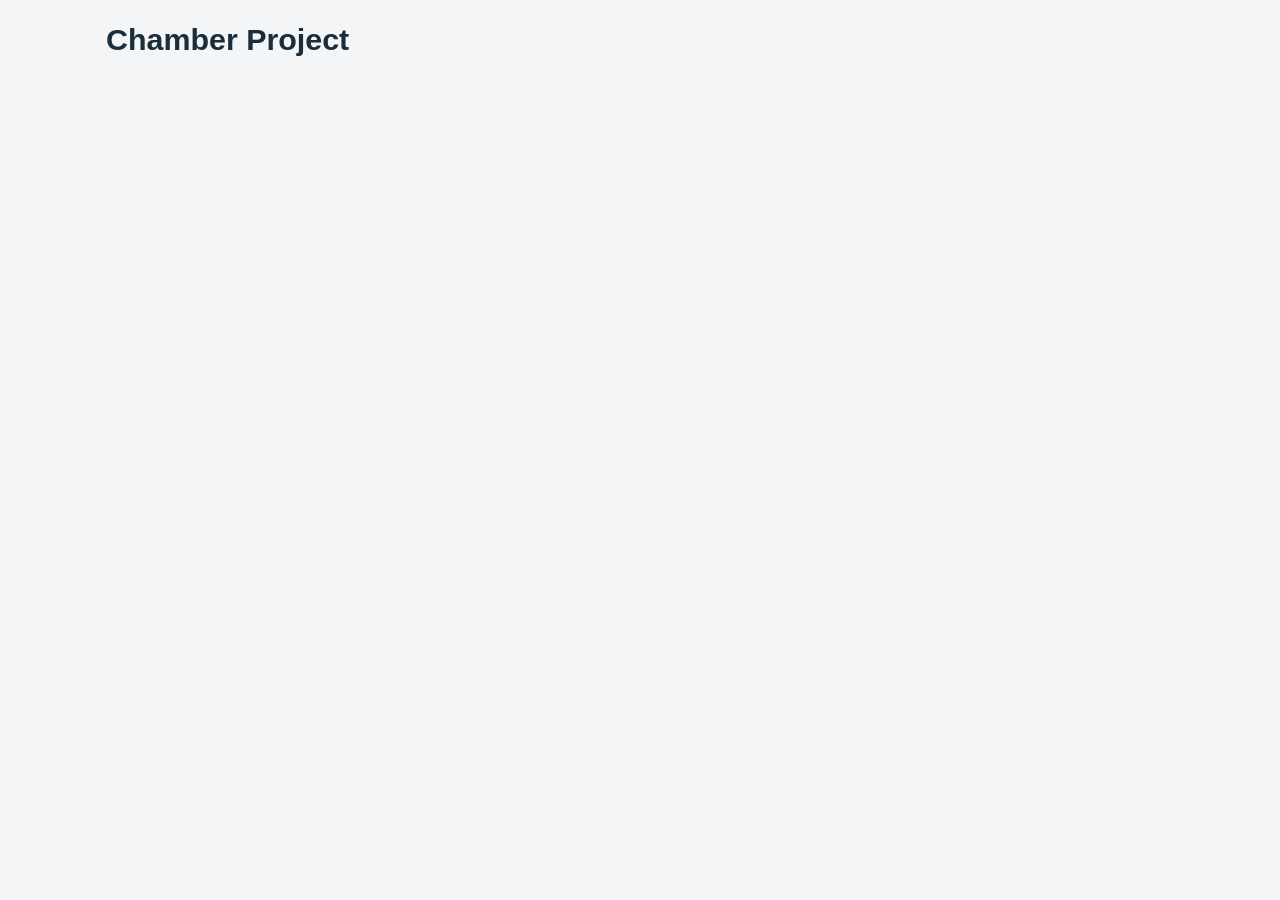
==== chamber/index.html @ 873bb02b "directory page data and page implemented" ====
<!DOCTYPE html>
<html lang="en">
<head>
  <meta charset="UTF-8">
  <meta name="viewport" content="width=device-width, initial-scale=1.0">
  <meta name="description" content="Chamber of Commerce project for WDD 231, coming in week 2.">
  <meta name="author" content="Hugo Almeida">
  <title>Chamber Project | Hugo Almeida</title>
  <link rel="stylesheet" href="../styles/small.css">
</head>
<body><main><h1>Chamber Project</h1></main></body>
</html>
---- styles/small.css ----
:root {
  --ink: #192d3a;
  --navy: #143b50;
  --accent: #23624e;
  --paper: #ffffff;
  --background: #f3f5f6;
  --border: #c9d3d9;
}

* { box-sizing: border-box; }
body { margin: 0; background: var(--background); color: var(--ink); font-family: "Roboto", sans-serif; line-height: 1.6; }
button, a { -webkit-tap-highlight-color: transparent; }
button { font: inherit; cursor: pointer; }
a { color: inherit; }
:focus-visible { outline: 3px solid #b15b00; outline-offset: 4px; }
.skip-link { position: absolute; left: 1rem; top: -5rem; z-index: 10; padding: .65rem 1rem; background: var(--paper); }
.skip-link:focus { top: .5rem; }
.site-header { max-width: 1100px; margin-inline: auto; padding: 1rem; display: flex; align-items: center; justify-content: space-between; gap: 1rem; }
.brand { display: flex; align-items: center; gap: .8rem; font-size: 1.3rem; font-weight: 700; text-decoration: none; }
.brand img { flex-shrink: 0; }
.menu-toggle { display: grid; place-items: center; flex-shrink: 0; width: 44px; height: 44px; border: 1px solid var(--border); border-radius: 5px; background: var(--paper); color: var(--navy); font-size: 1.7rem; line-height: 1; }
.navigation { background: var(--navy); }
.nav-links { max-width: 1100px; margin-inline: auto; }
.nav-links a { display: block; padding: .8rem 1.25rem; color: white; text-decoration: none; font-weight: 500; }
.nav-links a:hover { background: #28566e; }
.nav-links a[aria-current="page"] { background: #0b2839; box-shadow: inset 4px 0 #9bdbc6; }
/* Keep navigation available if JavaScript is disabled. */
.navigation.menu-ready:not(.is-open) { display: none; }
main { max-width: 1100px; padding: 1.25rem 1rem 2rem; margin-inline: auto; }
h1 { margin: 0 0 1rem; font-size: 1.9rem; line-height: 1.25; }
.intro-grid { display: grid; gap: 1.25rem; }
.panel { overflow: hidden; border: 1px solid var(--border); border-radius: 7px; background: var(--paper); }
h2 { margin: 0; padding: .6rem .9rem; background: var(--navy); color: white; text-align: center; font-size: 1.1rem; line-height: 1.5; }
.panel-body { padding: 1rem; }
.panel-body p:first-child { margin-top: 0; }
.panel-body p:last-child { margin-bottom: 0; }
.photo-panel .panel-body { display: grid; place-items: center; }
.student-photo { display: block; width: min(100%, 250px); height: auto; border-radius: 5px; }
.certificate { margin-top: 1.25rem; }
.course-filters { display: flex; gap: .5rem; margin-bottom: 1rem; }
.course-filters button { flex: 1; min-width: 0; min-height: 44px; border: 1px solid var(--navy); border-radius: 5px; background: white; color: var(--navy); font-weight: 700; }
.course-filters button:hover { background: #e5eef2; }
.course-filters button[aria-pressed="true"] { background: var(--navy); color: white; }
.course-grid { display: grid; gap: .65rem; }
.course-card { padding: .75rem; border: 1px solid var(--border); border-radius: 5px; background: #edf1f4; text-align: center; }
.course-card h3 { margin: 0; font-size: 1rem; }
.course-card p { margin: .15rem 0 0; font-size: .85rem; }
.course-card.completed { background: var(--accent); border-color: var(--accent); color: white; }
.course-summary { margin: 1rem 0 .3rem; text-align: center; font-weight: 600; }
.course-legend { text-align: center; font-size: .85rem; color: #485d68; }
footer { padding: 1.2rem 1rem; background: #dfe7eb; text-align: center; font-size: .9rem; }
footer p { margin: .25rem 0; }
.social-links { display: flex; align-items: center; justify-content: center; gap: .7rem; margin-bottom: .6rem; }
.social-links a { display: grid; place-items: center; width: 44px; height: 44px; border-radius: 50%; background: white; }
.social-links a:hover { background: #c3d7e2; }
#lastModified { color: #354f60; font-size: .8rem; }
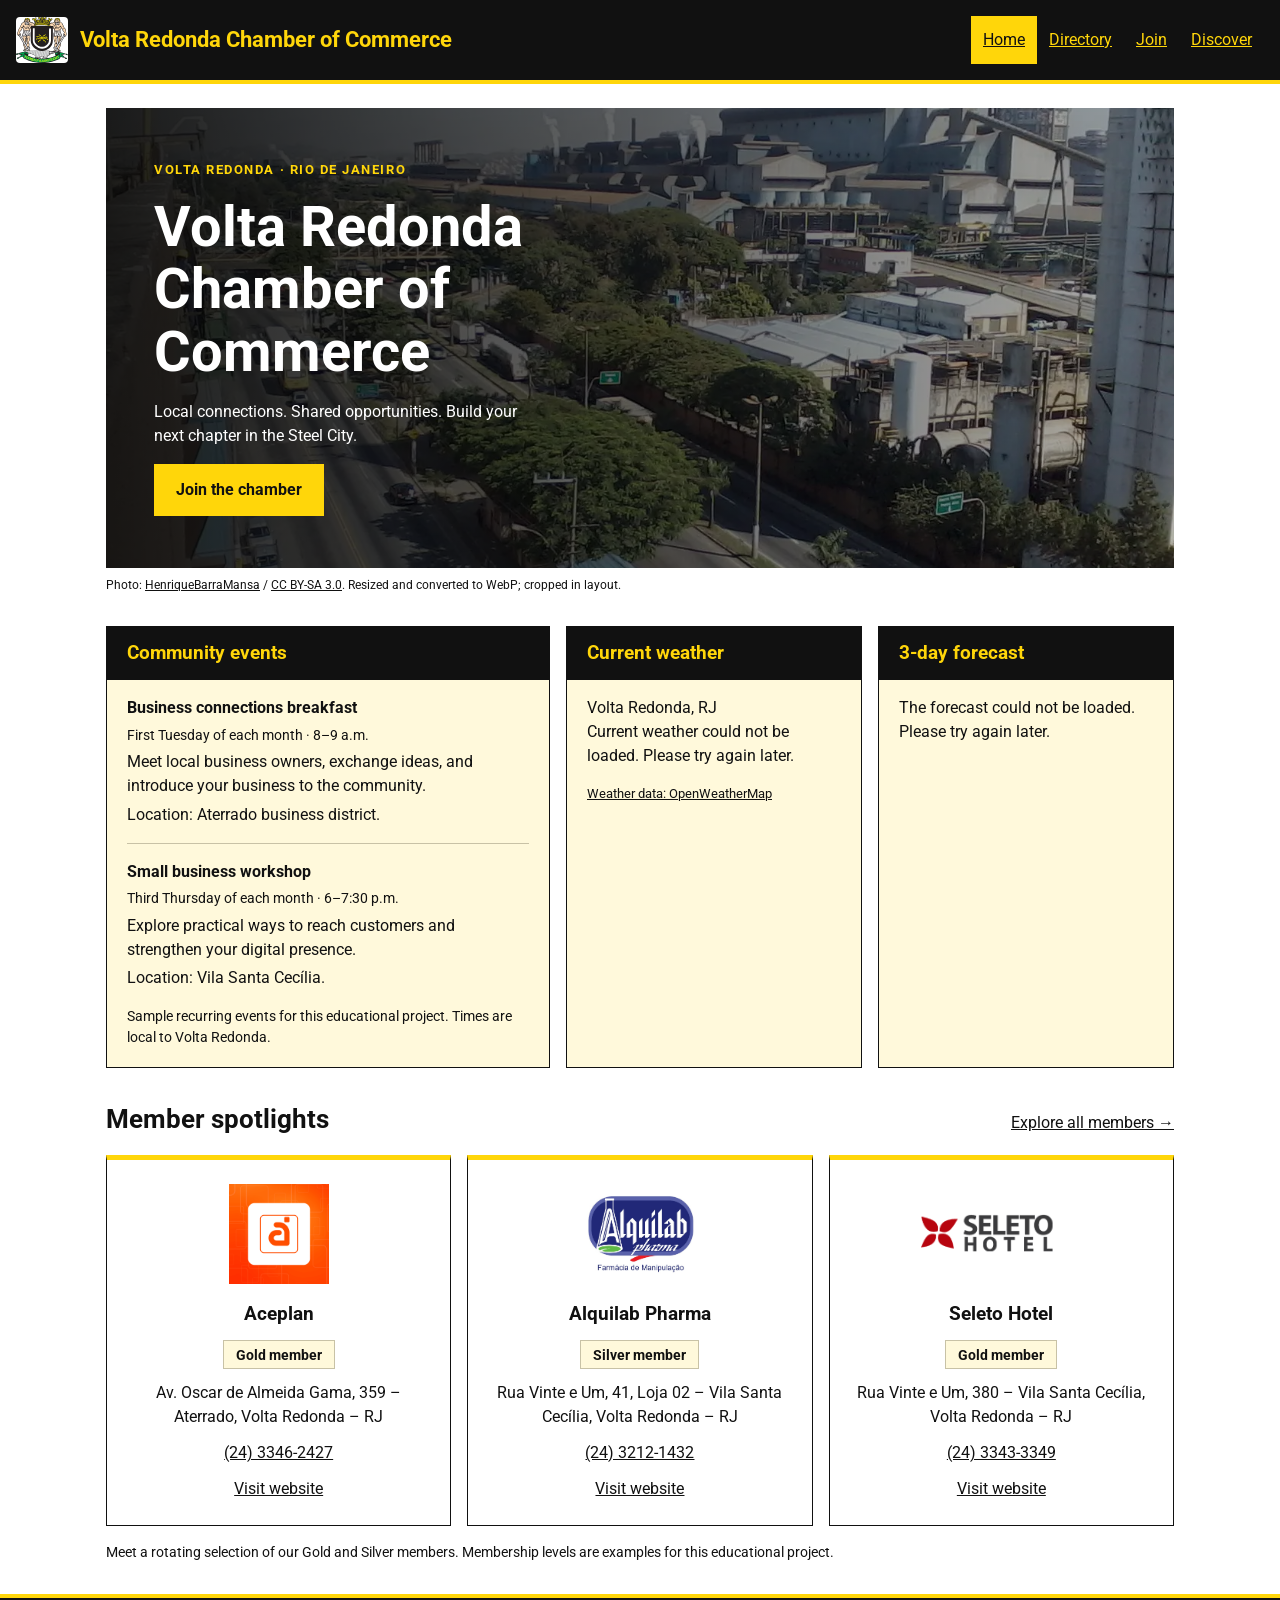
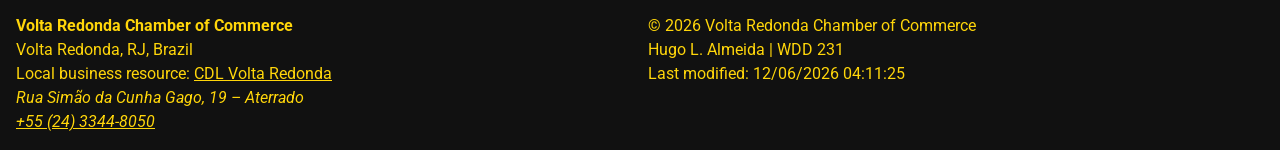
==== commit 61ccb0bb: "Home page implemented" ====
--- a/chamber/index.html
+++ b/chamber/index.html
@@ -1,12 +1,117 @@
 <!DOCTYPE html>
 <html lang="en">
 <head>
-  <meta charset="UTF-8">
-  <meta name="viewport" content="width=device-width, initial-scale=1.0">
-  <meta name="description" content="Chamber of Commerce project for WDD 231, coming in week 2.">
-  <meta name="author" content="Hugo Almeida">
-  <title>Chamber Project | Hugo Almeida</title>
-  <link rel="stylesheet" href="../styles/small.css">
+    <meta charset="UTF-8">
+    <meta name="viewport" content="width=device-width, initial-scale=1.0">
+    <title>Home | Volta Redonda Chamber of Commerce</title>
+    <meta name="description" content="Grow your business in Volta Redonda. Connect with chamber members, explore community events, and check the latest weather in the Steel City.">
+    <meta name="author" content="Hugo Almeida">
+    <meta property="og:title" content="Home | Volta Redonda Chamber of Commerce">
+    <meta property="og:description" content="Local connections. Shared opportunities. Discover businesses and community events in Volta Redonda, Brazil.">
+    <meta property="og:type" content="website">
+    <meta property="og:image" content="https://hugolalmeida.github.io/wdd231/chamber/images/chamber-social.png">
+    <meta property="og:url" content="https://hugolalmeida.github.io/wdd231/chamber/">
+    <link rel="icon" href="images/favicon.svg" type="image/svg+xml">
+    <link rel="preconnect" href="https://fonts.googleapis.com">
+    <link rel="preconnect" href="https://fonts.gstatic.com" crossorigin>
+    <link rel="stylesheet" href="styles/reset.css">
+    <link href="https://fonts.googleapis.com/css2?family=Roboto:wght@400;700&amp;display=swap" rel="stylesheet">
+    <link rel="stylesheet" href="styles/small.css">
+    <link rel="stylesheet" href="styles/larger.css">
+    <link rel="stylesheet" href="styles/home.css">
+    <script src="scripts/site.js" defer></script>
+    <script src="scripts/weather-config.js" defer></script>
+    <script src="scripts/weather.js" defer></script>
+    <script src="scripts/home.js" defer></script>
 </head>
-<body><main><h1>Chamber Project</h1></main></body>
+<body>
+    <a class="skip-link" href="#main">Skip to main content</a>
+    <header class="site-header">
+        <a class="brand" href="index.html"><img src="images/volta-redonda-coat-of-arms.svg" width="52" height="46" alt=""><span>Volta Redonda Chamber of Commerce</span></a>
+        <button class="menu-toggle" type="button" aria-controls="primary-navigation" aria-expanded="false">Menu</button>
+        <nav id="primary-navigation" class="navigation" aria-label="Main navigation">
+            <ul>
+                <li><a href="index.html" aria-current="page">Home</a></li>
+                <li><a href="directory.html">Directory</a></li>
+                <li><a href="join.html">Join</a></li>
+                <li><a href="discover.html">Discover</a></li>
+            </ul>
+        </nav>
+    </header>
+    <main id="main" class="home-main">
+        <section class="hero" aria-labelledby="home-heading">
+            <picture>
+                <source media="(max-width: 600px)" srcset="images/volta-redonda-hero-small.webp">
+                <img src="images/volta-redonda-hero.webp" width="1400" height="1050" alt="Panoramic view of central Volta Redonda, with buildings, green hills and the steelworks" fetchpriority="high">
+            </picture>
+            <div class="hero-content">
+                <p class="eyebrow">Volta Redonda · Rio de Janeiro</p>
+                <h1 id="home-heading">Volta Redonda Chamber of Commerce</h1>
+                <p>Local connections. Shared opportunities. Build your next chapter in the Steel City.</p>
+                <a class="button-link" href="join.html">Join the chamber</a>
+            </div>
+        </section>
+        <p class="photo-credit">Photo: <a href="https://commons.wikimedia.org/wiki/File:Volta_Redonda_01.jpg">HenriqueBarraMansa</a> / <a href="https://creativecommons.org/licenses/by-sa/3.0/">CC BY-SA 3.0</a>. Resized and converted to WebP; cropped in layout.</p>
+
+        <div class="home-summary">
+            <section class="info-panel" aria-labelledby="events-heading">
+                <h2 id="events-heading">Community events</h2>
+                <article class="event">
+                    <h3>Business connections breakfast</h3>
+                    <p class="event-schedule">First Tuesday of each month · 8–9 a.m.</p>
+                    <p>Meet local business owners, exchange ideas, and introduce your business to the community.</p>
+                    <p>Location: Aterrado business district.</p>
+                </article>
+                <article class="event">
+                    <h3>Small business workshop</h3>
+                    <p class="event-schedule">Third Thursday of each month · 6–7:30 p.m.</p>
+                    <p>Explore practical ways to reach customers and strengthen your digital presence.</p>
+                    <p>Location: Vila Santa Cecília.</p>
+                </article>
+                <p class="section-note">Sample recurring events for this educational project. Times are local to Volta Redonda.</p>
+            </section>
+            <section class="info-panel" aria-labelledby="weather-heading">
+                <h2 id="weather-heading">Current weather</h2>
+                <p>Volta Redonda, RJ</p>
+                <p id="weather-status" role="status">Loading current weather…</p>
+                <div id="current-weather" hidden>
+                    <p class="temperature" id="temperature"></p>
+                    <p id="weather-description"></p>
+                    <p id="humidity"></p>
+                </div>
+                <a class="weather-source" href="https://openweathermap.org/">Weather data: OpenWeatherMap</a>
+            </section>
+            <section class="info-panel" aria-labelledby="forecast-heading">
+                <h2 id="forecast-heading">3-day forecast</h2>
+                <p id="forecast-status" role="status">Loading forecast…</p>
+                <ul id="forecast" class="forecast-list"></ul>
+                <p id="forecast-note" class="section-note" hidden>Temperature near noon (°C), for the next three days. Volta Redonda local time.</p>
+            </section>
+        </div>
+
+        <section aria-labelledby="spotlights-heading">
+            <div class="spotlight-heading">
+                <h2 id="spotlights-heading">Member spotlights</h2>
+                <a href="directory.html">Explore all members →</a>
+            </div>
+            <p id="spotlight-status" role="status">Loading member spotlights…</p>
+            <div id="spotlights" class="spotlights"></div>
+            <p class="section-note">Meet a rotating selection of our Gold and Silver members. Membership levels are examples for this educational project.</p>
+        </section>
+        <noscript><p>Enable JavaScript to load live weather and member spotlights. You can still browse our community events and navigation links.</p></noscript>
+    </main>
+    <footer class="site-footer">
+        <div>
+            <p><strong>Volta Redonda Chamber of Commerce</strong></p>
+            <p>Volta Redonda, RJ, Brazil</p>
+            <p>Local business resource: <a href="https://www.cdlvr.org.br/fale-conosco">CDL Volta Redonda</a></p>
+            <address>Rua Simão da Cunha Gago, 19 – Aterrado<br><a href="tel:+552433448050">+55 (24) 3344-8050</a></address>
+        </div>
+        <div>
+            <p>&copy; <span id="currentyear"></span> Volta Redonda Chamber of Commerce</p>
+            <p>Hugo L. Almeida | WDD 231</p>
+            <p>Last modified: <span id="lastmodified"></span></p>
+        </div>
+    </footer>
+</body>
 </html>
--- a/chamber/styles/small.css
+++ b/chamber/styles/small.css
@@ -0,0 +1,55 @@
+:root {
+    --black: #111111;
+    --yellow: #ffd60a;
+    --paper: #ffffff;
+    --surface: #fff9db;
+    font-family: Roboto, Arial, sans-serif;
+    color: var(--black);
+    background: var(--paper);
+    line-height: 1.5;
+}
+a { color: var(--black); overflow-wrap: anywhere; }
+button, a { touch-action: manipulation; }
+:focus-visible { outline: 3px solid var(--black); box-shadow: 0 0 0 6px var(--yellow); outline-offset: 4px; }
+.skip-link { position: absolute; z-index: 10; top: -5rem; left: 1rem; padding: .75rem; background: var(--yellow); color: var(--black); }
+.skip-link:focus { top: 1rem; }
+.site-header, .site-footer { padding: 1rem; background: var(--black); color: var(--yellow); }
+.brand { display: inline-flex; align-items: center; gap: .75rem; color: inherit; font-size: 1.4rem; font-weight: 700; text-decoration: none; }
+.brand img { flex: none; object-fit: contain; background: var(--paper); border-radius: .25rem; }
+.menu-toggle {
+    display: none;
+    min-height: 44px;
+    padding: .5rem 1rem;
+    margin-top: .75rem;
+    border: 2px solid var(--yellow);
+    background: var(--yellow);
+    color: var(--black);
+    cursor: pointer;
+}
+.js .menu-toggle { display: block; }
+.navigation ul { list-style: none; margin-top: .75rem; }
+.js .navigation:not(.open) { display: none; }
+.navigation a { display: block; padding: .75rem; color: var(--yellow); }
+.navigation a:hover, .navigation a[aria-current="page"] { background: var(--yellow); color: var(--black); }
+main { max-width: 1100px; margin: 0 auto; padding: 1rem; }
+h1 { font-size: 1.8rem; margin-bottom: .5rem; }
+.menu { display: flex; justify-content: center; gap: .75rem; margin: 1rem 0; padding: .75rem; background: var(--black); }
+.menu button { min-height: 44px; padding: .5rem 1rem; border: 2px solid var(--yellow); background: var(--black); color: var(--yellow); cursor: pointer; }
+.menu button[aria-pressed="true"] { color: var(--black); background: var(--yellow); }
+.grid, .list { display: grid; gap: 1rem; }
+.grid section, .list section { min-width: 0; padding: 1rem; border: 1px solid var(--black); border-top: 4px solid var(--yellow); background: var(--paper); }
+.grid section { text-align: center; }
+.grid section > * + *, .list section > * + * { margin-top: .5rem; }
+.grid img { width: 160px; max-width: 100%; height: 100px; object-fit: contain; margin: 0 auto; }
+.grid section a, .list section a { display: block; }
+.list img { display: none; }
+.list .member-category { display: none; }
+.member-level { font-size: .875rem; }
+.list section:nth-child(even) { background: var(--surface); }
+.site-footer { display: grid; gap: 1rem; margin-top: 1rem; border-top: 4px solid var(--yellow); }
+.site-footer a { color: inherit; }
+.directory-source { margin-top: 1rem; font-size: .9rem; }
+
+.site-header { border-bottom: 4px solid var(--yellow); }
+.menu button:hover { background: var(--yellow); color: var(--black); }
+.grid section a:hover, .list section a:hover { text-decoration-thickness: 3px; }
--- a/chamber/styles/larger.css
+++ b/chamber/styles/larger.css
@@ -0,0 +1,10 @@
+@media (min-width: 640px) {
+    .site-header { display: flex; flex-wrap: wrap; align-items: center; justify-content: space-between; gap: 1rem; }
+    .js .menu-toggle { display: none; }
+    .js .navigation:not(.open) { display: block; }
+    .navigation ul { display: flex; margin: 0; }
+    .grid { grid-template-columns: repeat(auto-fit, minmax(240px, 1fr)); }
+    .list section { display: grid; grid-template-columns: 1.5fr 2fr 1fr 1fr; align-items: center; gap: 1rem; }
+    .list section > * + * { margin-top: 0; }
+    .site-footer { grid-template-columns: 1fr 1fr; }
+}
--- a/chamber/styles/home.css
+++ b/chamber/styles/home.css
@@ -0,0 +1,43 @@
+.home-main { padding-top: 1.5rem; }
+.hero { position: relative; isolation: isolate; margin-bottom: .5rem; background: var(--black); color: var(--paper); }
+.hero picture { display: block; }
+.hero img { width: 100%; height: 430px; object-fit: cover; object-position: center; }
+.hero::after { content: ""; position: absolute; inset: 0; background: linear-gradient(90deg, rgb(0 0 0 / 88%), rgb(0 0 0 / 30%)); z-index: 1; }
+.hero-content { position: absolute; inset: 0; z-index: 2; display: flex; flex-direction: column; align-items: flex-start; justify-content: center; gap: 1rem; padding: 1.5rem; }
+.hero h1 { max-width: 16ch; font-size: clamp(2rem, 5vw, 3.5rem); line-height: 1.12; margin: 0; }
+.hero-content > p:not(.eyebrow) { max-width: 42ch; }
+.eyebrow { color: var(--yellow); font-size: .8rem; font-weight: 700; letter-spacing: .12em; text-transform: uppercase; }
+.button-link { display: inline-flex; align-items: center; justify-content: center; min-height: 48px; padding: .75rem 1.25rem; background: var(--yellow); color: var(--black); font-weight: 700; text-decoration: none; border: 2px solid var(--yellow); }
+.button-link:hover { background: var(--paper); border-color: var(--paper); }
+.photo-credit { font-size: .75rem; }
+.home-summary { display: grid; gap: 1rem; margin: 2rem 0; }
+.info-panel { min-width: 0; border: 1px solid var(--black); background: var(--surface); padding: 1.25rem; }
+.info-panel h2 { font-size: 1.2rem; margin: -1.25rem -1.25rem 1rem; padding: .75rem 1.25rem; color: var(--yellow); background: var(--black); }
+.event + .event { border-top: 1px solid #c8c2a6; margin-top: 1rem; padding-top: 1rem; }
+.event h3 { font-size: 1rem; }
+.event p { margin-top: .3rem; }
+.event-schedule, .section-note { font-size: .85rem; }
+.section-note { margin-top: 1rem; }
+.temperature { font-weight: 700; font-size: 2.5rem; line-height: 1.2; margin-bottom: .5rem; }
+#weather-description { text-transform: capitalize; }
+.weather-source { display: inline-block; font-size: .8rem; margin-top: 1rem; }
+.forecast-list { list-style: none; }
+.forecast-list li { display: flex; justify-content: space-between; flex-wrap: wrap; gap: .5rem; padding: .65rem 0; border-bottom: 1px solid #c8c2a6; }
+.spotlight-heading { display: flex; flex-wrap: wrap; align-items: baseline; justify-content: space-between; gap: .5rem; margin-bottom: 1rem; }
+.spotlight-heading h2 { font-size: 1.6rem; }
+.spotlights { display: grid; gap: 1rem; }
+.spotlight-card { min-width: 0; padding: 1.5rem; border: 1px solid var(--black); border-top: 5px solid var(--yellow); text-align: center; }
+.spotlight-card img { margin: 0 auto 1rem; width: 160px; height: 100px; object-fit: contain; }
+.spotlight-card h3 { font-size: 1.2rem; }
+.spotlight-card p, .spotlight-card a { margin-top: .75rem; }
+.spotlight-card a { display: block; }
+.membership-badge { display: inline-block; padding: .2rem .75rem; background: var(--surface); border: 1px solid #c8c2a6; font-size: .85rem; font-weight: 700; }
+.coming-soon { margin: 2rem 0; padding: 2rem; background: var(--surface); border-top: 4px solid var(--yellow); }
+.coming-soon p { margin: 1rem 0; }
+
+@media (min-width: 760px) {
+    .hero img { height: 460px; }
+    .hero-content { padding: 3rem; }
+    .home-summary { grid-template-columns: 1.5fr 1fr 1fr; }
+    .spotlights { grid-template-columns: repeat(3, minmax(0, 1fr)); }
+}
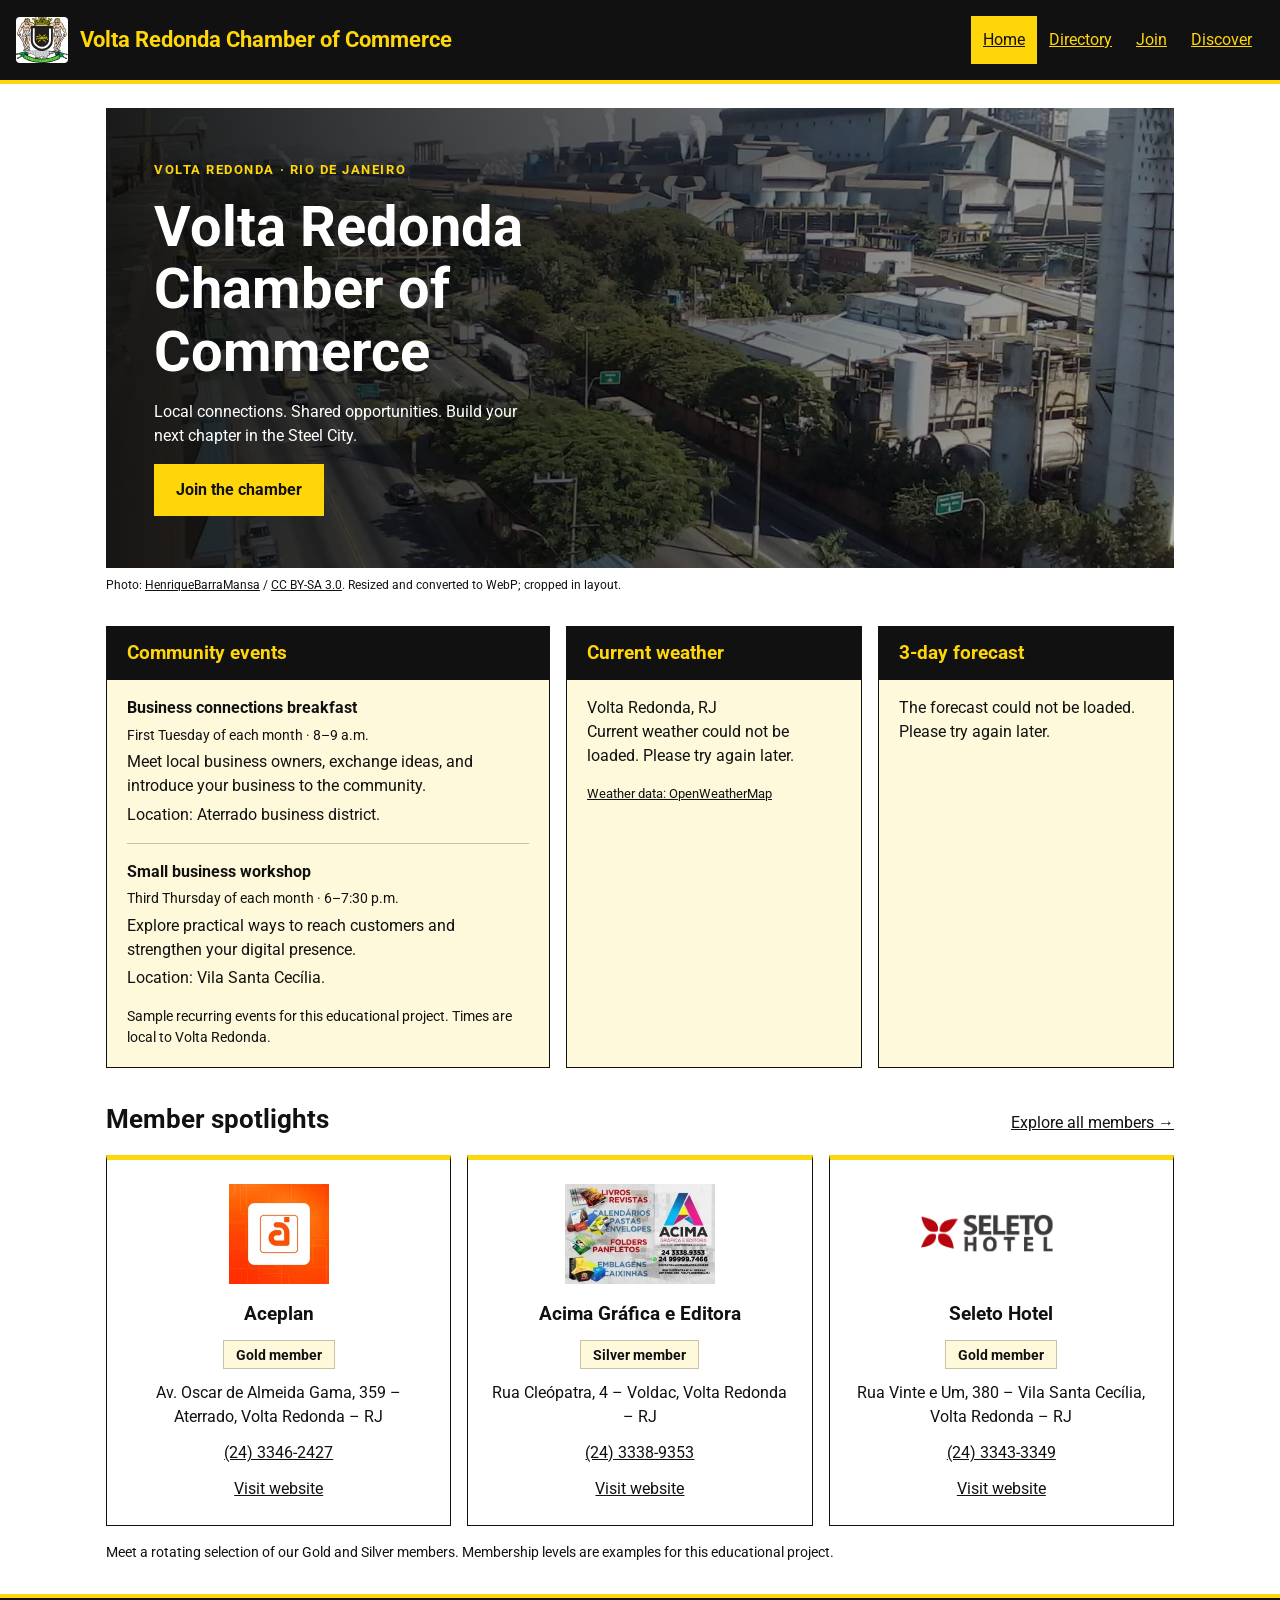
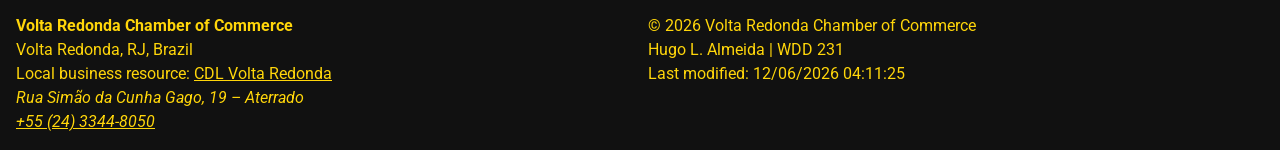
==== commit ca2b03a2: "updated adress" ====
--- a/chamber/index.html
+++ b/chamber/index.html
@@ -105,7 +105,7 @@
             <p><strong>Volta Redonda Chamber of Commerce</strong></p>
             <p>Volta Redonda, RJ, Brazil</p>
             <p>Local business resource: <a href="https://www.cdlvr.org.br/fale-conosco">CDL Volta Redonda</a></p>
-            <address>Rua Simão da Cunha Gago, 19 – Aterrado<br><a href="tel:+552433448050">+55 (24) 3344-8050</a></address>
+            <address>Rua Simão da Cunha Gago, 19 – Aterrado<br><a href="tel:+552433448050">+55&nbsp;(24)&nbsp;3344&#8209;8050</a></address>
         </div>
         <div>
             <p>&copy; <span id="currentyear"></span> Volta Redonda Chamber of Commerce</p>
--- a/chamber/styles/home.css
+++ b/chamber/styles/home.css
@@ -1,9 +1,9 @@
 .home-main { padding-top: 1.5rem; }
 .hero { position: relative; isolation: isolate; margin-bottom: .5rem; background: var(--black); color: var(--paper); }
-.hero picture { display: block; }
-.hero img { width: 100%; height: 430px; object-fit: cover; object-position: center; }
+.hero picture { display: block; position: absolute; inset: 0; }
+.hero img { width: 100%; height: 100%; object-fit: cover; object-position: center; }
 .hero::after { content: ""; position: absolute; inset: 0; background: linear-gradient(90deg, rgb(0 0 0 / 88%), rgb(0 0 0 / 30%)); z-index: 1; }
-.hero-content { position: absolute; inset: 0; z-index: 2; display: flex; flex-direction: column; align-items: flex-start; justify-content: center; gap: 1rem; padding: 1.5rem; }
+.hero-content { position: relative; min-height: 430px; z-index: 2; display: flex; flex-direction: column; align-items: flex-start; justify-content: center; gap: 1rem; padding: 1.5rem; }
 .hero h1 { max-width: 16ch; font-size: clamp(2rem, 5vw, 3.5rem); line-height: 1.12; margin: 0; }
 .hero-content > p:not(.eyebrow) { max-width: 42ch; }
 .eyebrow { color: var(--yellow); font-size: .8rem; font-weight: 700; letter-spacing: .12em; text-transform: uppercase; }
@@ -36,8 +36,7 @@
 .coming-soon p { margin: 1rem 0; }
 
 @media (min-width: 760px) {
-    .hero img { height: 460px; }
-    .hero-content { padding: 3rem; }
+    .hero-content { min-height: 460px; padding: 3rem; }
     .home-summary { grid-template-columns: 1.5fr 1fr 1fr; }
     .spotlights { grid-template-columns: repeat(3, minmax(0, 1fr)); }
 }
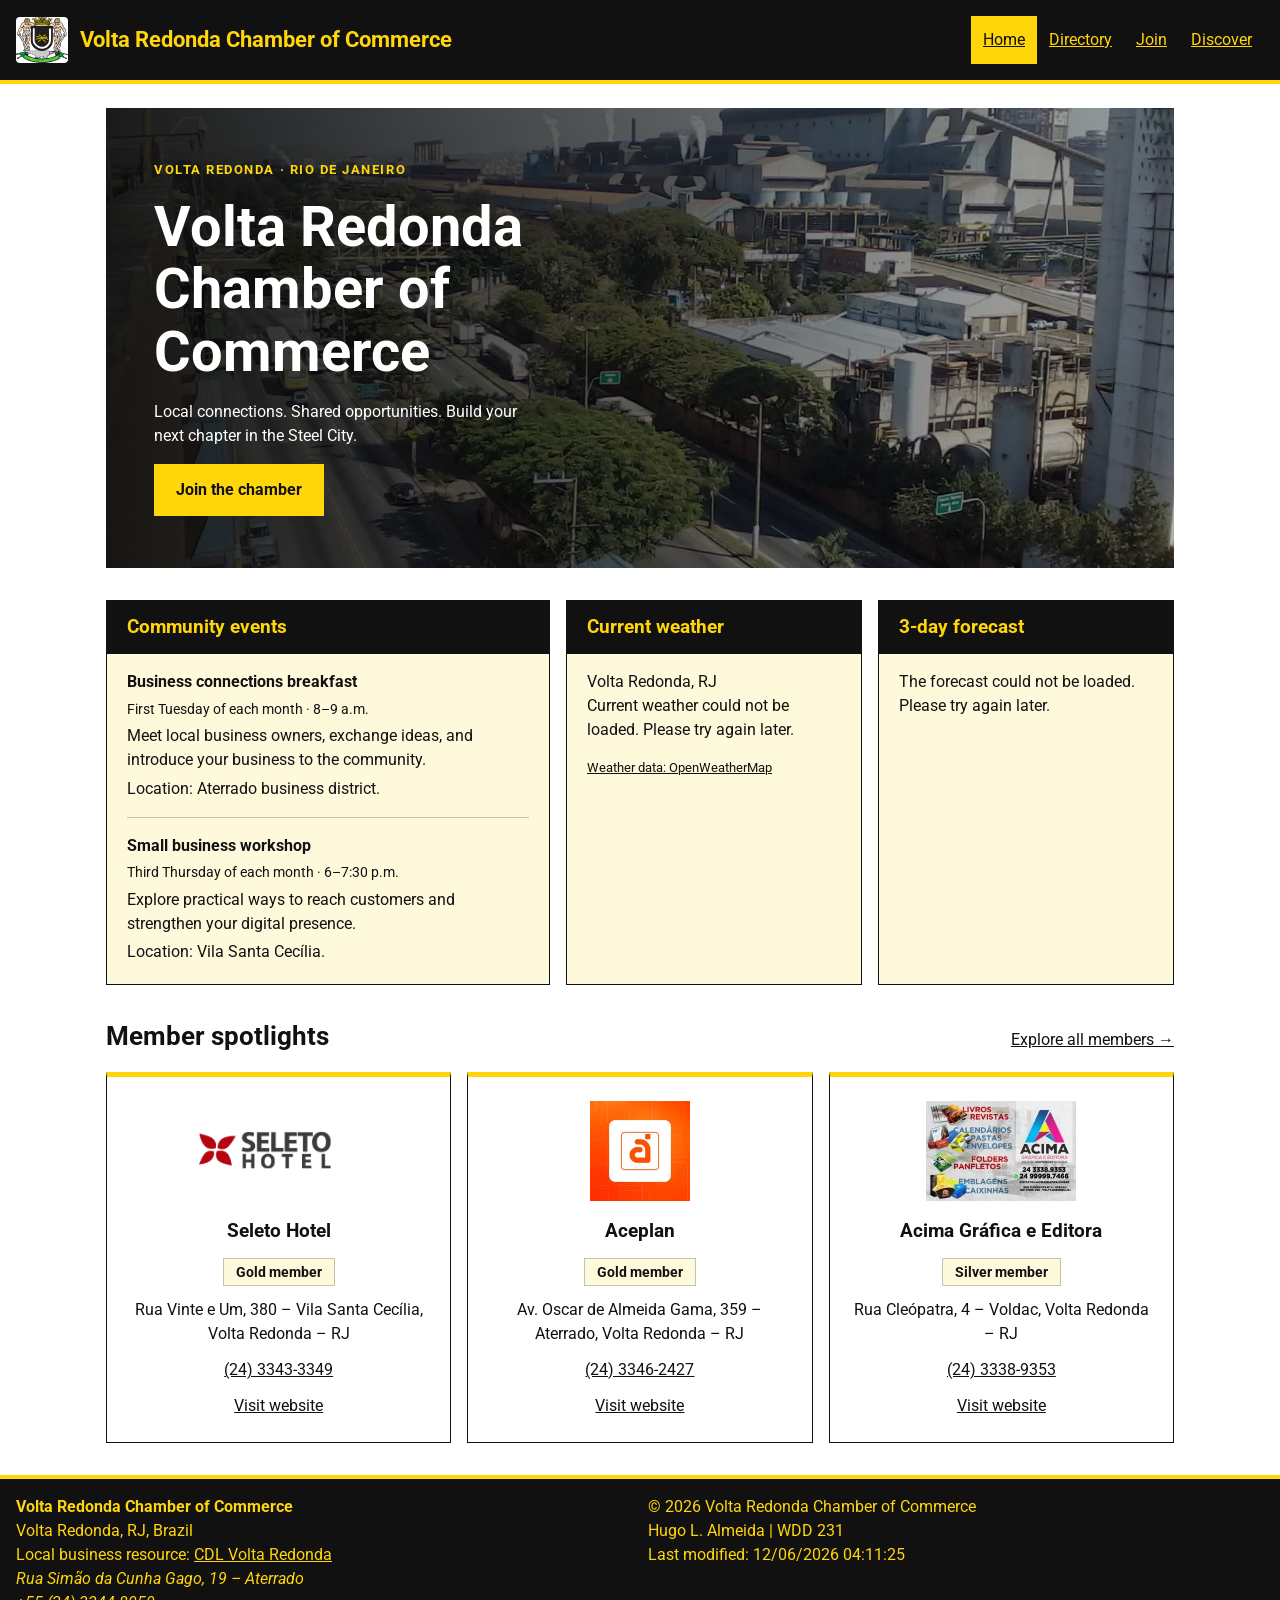
==== commit ebc160f1: "redundance information" ====
--- a/chamber/index.html
+++ b/chamber/index.html
@@ -51,7 +51,6 @@
                 <a class="button-link" href="join.html">Join the chamber</a>
             </div>
         </section>
-        <p class="photo-credit">Photo: <a href="https://commons.wikimedia.org/wiki/File:Volta_Redonda_01.jpg">HenriqueBarraMansa</a> / <a href="https://creativecommons.org/licenses/by-sa/3.0/">CC BY-SA 3.0</a>. Resized and converted to WebP; cropped in layout.</p>
 
         <div class="home-summary">
             <section class="info-panel" aria-labelledby="events-heading">
@@ -68,7 +67,6 @@
                     <p>Explore practical ways to reach customers and strengthen your digital presence.</p>
                     <p>Location: Vila Santa Cecília.</p>
                 </article>
-                <p class="section-note">Sample recurring events for this educational project. Times are local to Volta Redonda.</p>
             </section>
             <section class="info-panel" aria-labelledby="weather-heading">
                 <h2 id="weather-heading">Current weather</h2>
@@ -96,7 +94,6 @@
             </div>
             <p id="spotlight-status" role="status">Loading member spotlights…</p>
             <div id="spotlights" class="spotlights"></div>
-            <p class="section-note">Meet a rotating selection of our Gold and Silver members. Membership levels are examples for this educational project.</p>
         </section>
         <noscript><p>Enable JavaScript to load live weather and member spotlights. You can still browse our community events and navigation links.</p></noscript>
     </main>
